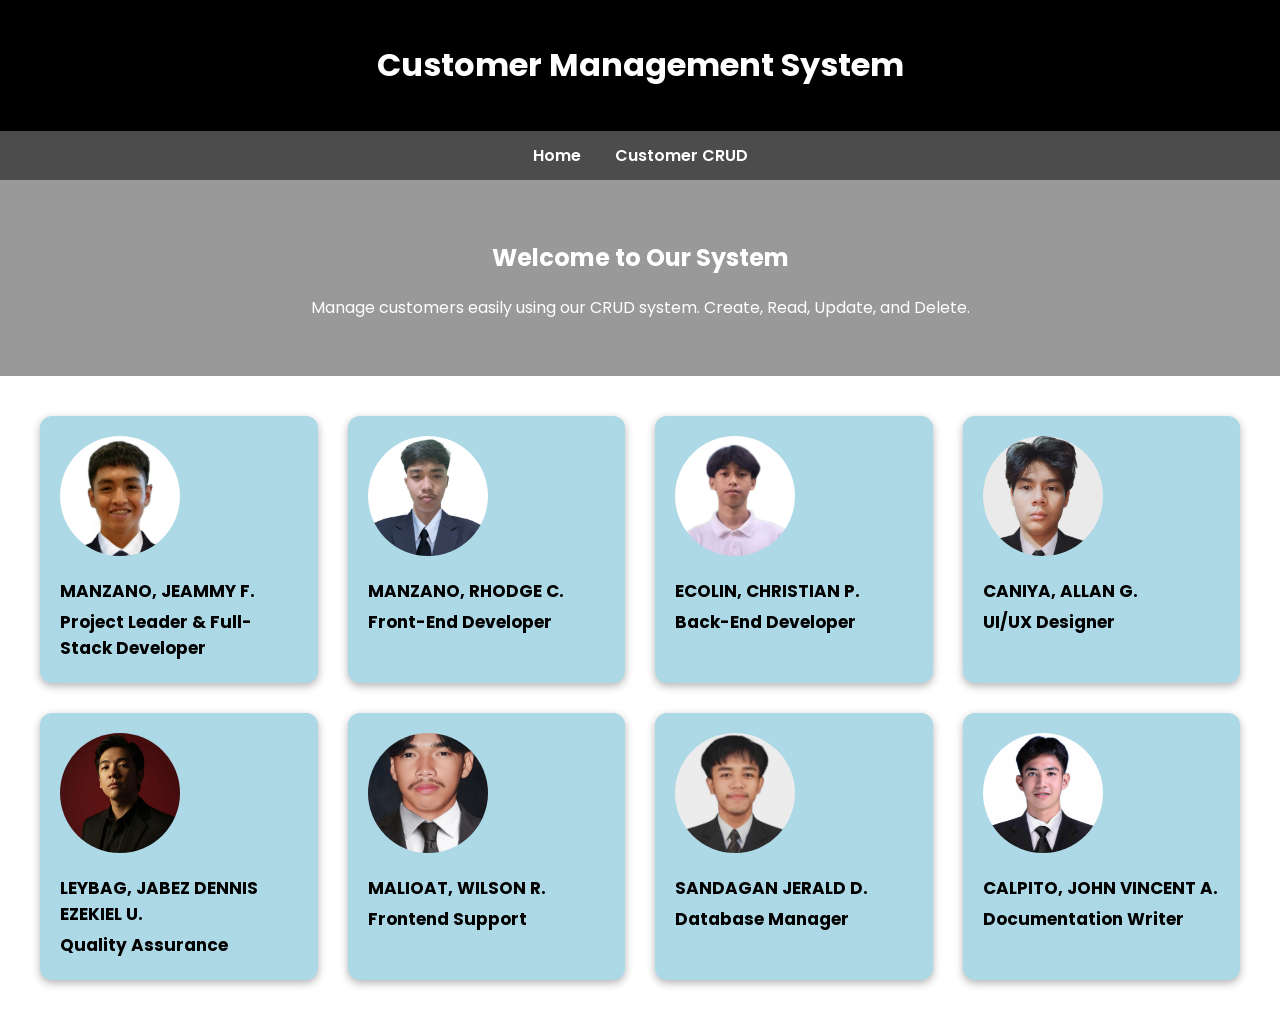
==== index.html @ f8057dc8 "Add files via upload" ====
<!-- index.html (Homepage) -->
<!DOCTYPE html>
<html lang="en">
<head>
<meta charset="UTF-8">
<meta name="viewport" content="width=device-width, initial-scale=1.0">
<title>Customer Management - Home</title>
<link rel="stylesheet" href="style.css">
</head>
<body class="bg-home">
<header>
    <h1>Customer Management System</h1>
</header>
<nav>
    <a href="index.html">Home</a>
    <a href="crud.html">Customer CRUD</a>
</nav>
<div class="intro">
    <h2>Welcome to Our System</h2>
    <p>Manage customers easily using our CRUD system. Create, Read, Update, and Delete.</p>
</div>
<div class="team-container">

    <div class="member">
        <img src="jeammy.jfif" alt="Jason">
        <p class="member-name">MANZANO, JEAMMY F.</p>
        <p class="member-desc">Project Leader & Full-Stack Developer</p>
    </div>

    <div class="member">
        <img src="rhdge.jfif" alt="Member 2">
        <p class="member-name">MANZANO, RHODGE C.</p>
        <p class="member-desc">Front-End Developer</p>
    </div>

    <div class="member">
        <img src="chan.jfif" alt="Member 3">
        <p class="member-name">ECOLIN, CHRISTIAN P.</p>
        <p class="member-desc">Back-End Developer</p>
    </div>

    <div class="member">
        <img src="allan.jfif" alt="Member 4">
        <p class="member-name">CANIYA, ALLAN G.</p>
        <p class="member-desc">UI/UX Designer</p>
    </div>

    <div class="member">
        <img src="libag.jfif" alt="Member 5">
        <p class="member-name">LEYBAG, JABEZ DENNIS EZEKIEL U.</p>
        <p class="member-desc">Quality Assurance</p>
    </div>

    <div class="member">
        <img src="wilson.jfif" alt="Member 6">
        <p class="member-name">MALIOAT, WILSON R.</p>
        <p class="member-desc">Frontend Support</p>
    </div>

    <div class="member">
        <img src="jerald.jfif" alt="Member 7">
        <p class="member-name">SANDAGAN JERALD D.</p>
        <p class="member-desc">Database Manager</p>
    </div>

    <div class="member">
        <img src="calpito.jfif" alt="Member 8">
        <p class="member-name">CALPITO, JOHN VINCENT A.</p>
        <p class="member-desc">Documentation Writer</p>
    </div>
</div>


<script src="script.js"></script>
</body>
</html>
---- style.css ----
/* Import modern font */
@import url('https://fonts.googleapis.com/css2?family=Poppins:wght@300;400;600;700&display=swap');

body {
    margin: 0;
    font-family: "Poppins", sans-serif;
}

/* NAVIGATION */
nav {
    background: rgba(0, 0, 0, 0.7);
    padding: 12px;
    text-align: center;
}
nav a {
    color: white;
    margin: 0 15px;
    cursor: pointer;
    text-decoration: none;
    font-weight: 600;
}
nav a:hover {
    text-decoration: underline;
}

/* HEADER */
header {
    background: #000;
    color: #fff;
    text-align: center;
    padding: 20px;
}

/* BACKGROUNDS */
.bg-home {
    background: url('https://images.unsplash.com/photo-1521791136064-7986c2920216?auto=format&fit=crop&w=1200') 
                no-repeat center/cover;
}
.bg-crud {
    background: url('https://images.unsplash.com/photo-1519389950473-47ba0277781c?auto=format&fit=crop&w=1200') 
                no-repeat center/cover;
}
.bg-history {
    background: url('https://images.unsplash.com/photo-1496307042754-b4aa456c4a2d?auto=format&fit=crop&w=1200') 
                no-repeat center/cover;
}

/* INTRO SECTION */
.intro {
    text-align: center;
    padding: 40px;
    color: white;
    background: rgba(0, 0, 0, 0.4);
}

/* TEAM MEMBERS GRID */
.team-container {
    display: grid;
    grid-template-columns: repeat(4, 1fr); /* 4 members per row */
    gap: 30px;
    padding: 40px;
    max-width: 1200px; /* better width for 4-per-row layout */
    margin: auto;
}


/* MEMBER CARD */
.member {
    background: lightblue;
    padding: 20px;
    border-radius: 12px;
    text-align: left; /* left-align all content */
    box-shadow: 0 3px 8px rgba(0,0,0,0.3);
    transition: transform 0.2s ease;
}
.member:hover {
    transform: translateY(-5px);
}

/* PROFILE IMAGE */
.member img {
    width: 120px;
    height: 120px;
    object-fit: cover;
    border-radius: 50%;
    margin-bottom: 10px;
}

/* NAME */
.member p {
    font-weight: 700; /* bold */
    font-size: 17px;
    margin: 5px 0 2px 0;
}

/* DESCRIPTION */
.member .desc {
    font-size: 14px;
    color: #444;
    margin-top: 0;
}

/* CRUD + TABLE STYLES */
.container {
    padding: 20px;
    background: rgba(255,255,255,0.9);
    margin: 20px;
    border-radius: 10px;
}

table {
    width: 100%;
    background: white;
    border-collapse: collapse;
}

th, td {
    padding: 10px;
    border: 1px solid #444;
}

/* BUTTONS */
button {
    padding: 8px 12px;
    background: black;
    color: white;
    border: none;
    cursor: pointer;
    border-radius: 5px;
}
button:hover {
    background: #444;
}
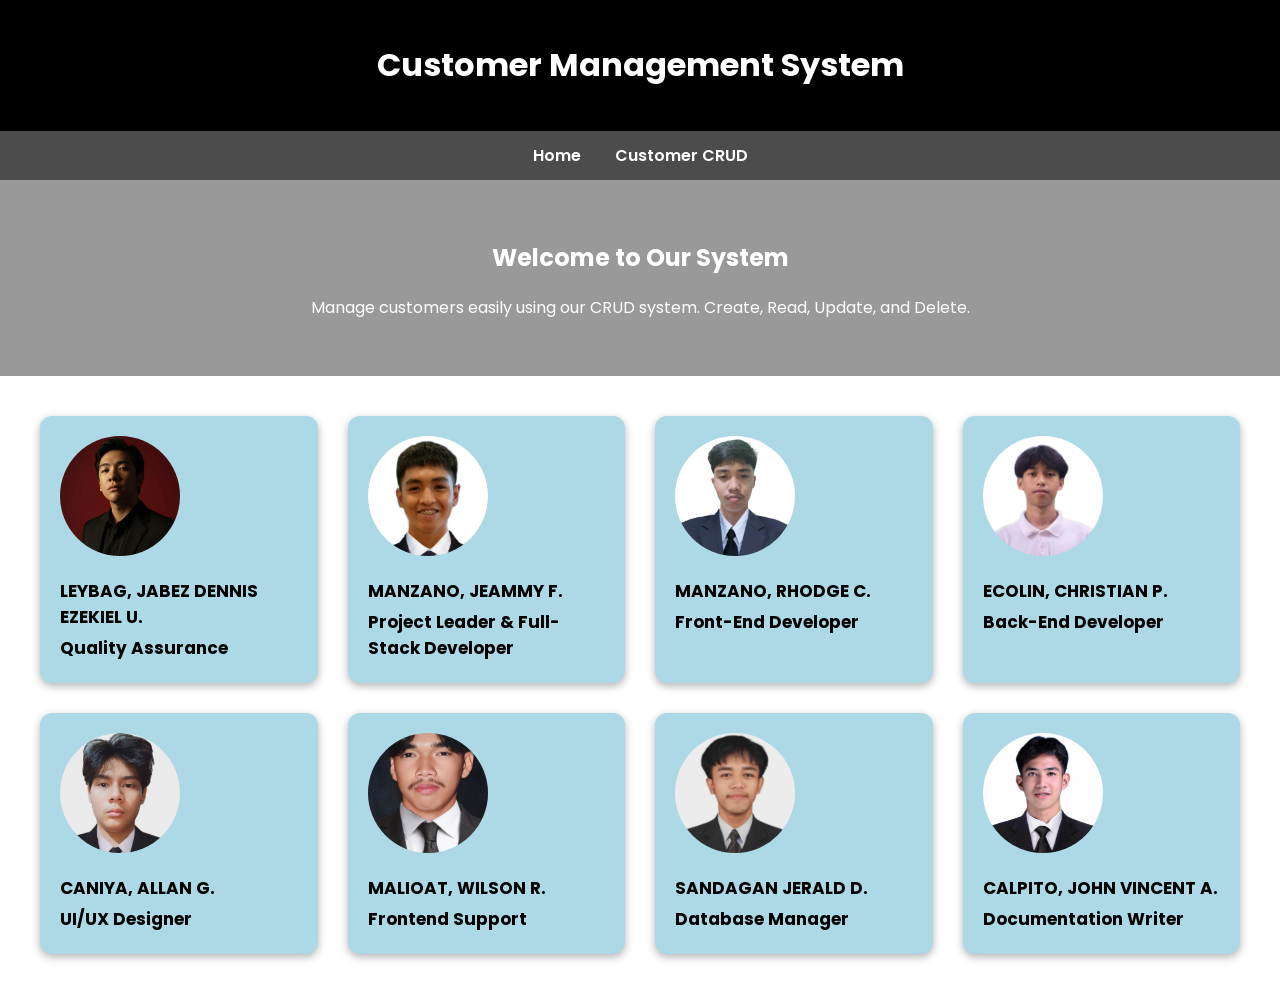
==== commit ab6f487c: "Update index.html" ====
--- a/index.html
+++ b/index.html
@@ -22,6 +22,12 @@
 <div class="team-container">
 
     <div class="member">
+        <img src="libag.jfif" alt="Member 5">
+        <p class="member-name">LEYBAG, JABEZ DENNIS EZEKIEL U.</p>
+        <p class="member-desc">Quality Assurance</p>
+    </div>
+    
+    <div class="member">
         <img src="jeammy.jfif" alt="Jason">
         <p class="member-name">MANZANO, JEAMMY F.</p>
         <p class="member-desc">Project Leader & Full-Stack Developer</p>
@@ -43,12 +49,6 @@
         <img src="allan.jfif" alt="Member 4">
         <p class="member-name">CANIYA, ALLAN G.</p>
         <p class="member-desc">UI/UX Designer</p>
-    </div>
-
-    <div class="member">
-        <img src="libag.jfif" alt="Member 5">
-        <p class="member-name">LEYBAG, JABEZ DENNIS EZEKIEL U.</p>
-        <p class="member-desc">Quality Assurance</p>
     </div>
 
     <div class="member">
@@ -76,3 +76,4 @@
 </html>
 
 
+
